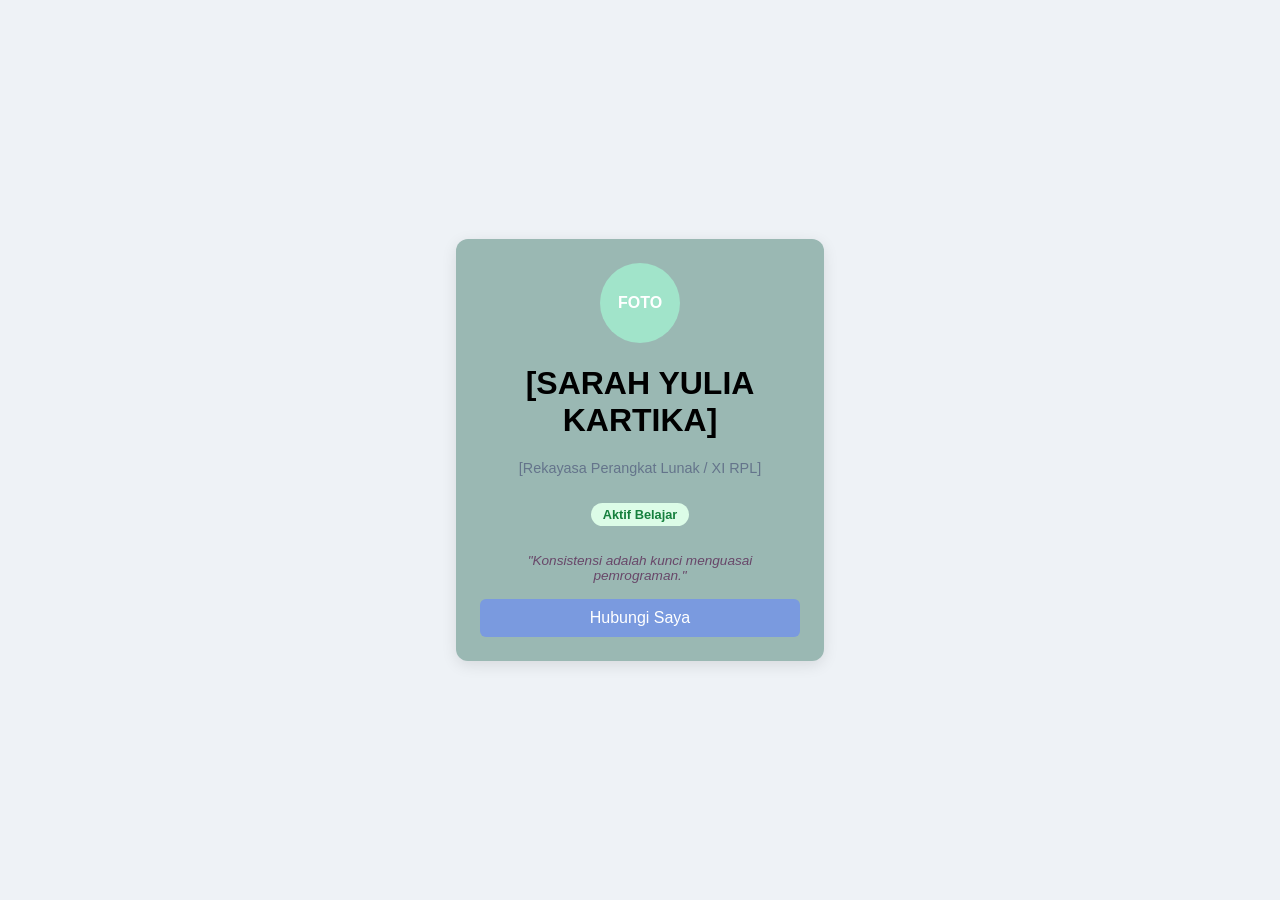
==== index.html @ c22e5049 "Add files via upload" ====
<!DOCTYPE html>
<html lang="id">
<head>
    <meta charset="UTF-8">
    <meta name="viewport" content="width=devide-width, initial-scale=1.0">
    <title>Profil Kartu Digital</title>

    <!--HUBUNGKAN EXSTERNAL CSS DI SINI-->
    <link rel="stylesheet" href="style.css">

    <!-- TULIS INTERNAL CSS DISINI-->
    <style>
        .avatar-placeholder{
            width: 80px;
            height: 80px;
            margin: 0 auto 12px auto;
            border-radius: 50%;
            background-color: #a1e4ca;
            color: #ffffff;
            display: flex;
            align-items: center;
            justify-content: center;
            font-weight: bold;
        }

        .nama siswa{
            font-size: 1.25rem;
            color: #9caae7;
            margin-bottom: 4px;
        }

        .jurusan{
            font-size: 0.9rem;
            color: #64748b;
            margin-top: 0;
        }

        .quote{
            font-style: italic;
            font-size: 0.85rem;
            color: #684769;
        }
    </style>

</head>
<body>

    <div class="card">
        <div class="avatar-placeholder">FOTO</div>
        <h1 class="nama-siswa">[SARAH YULIA KARTIKA]</h1>
        <p class="jurusan">[Rekayasa Perangkat Lunak / XI RPL]</p>

        <div class="info-section">
            <p class="status-badge" style="display: inline-block; background-color: #dcfce7;
            color: #15803d; padding: 4px 12px; border-radius: 20px; font-weight: bold; 
            font-size: 0.8rem;">Aktif Belajar</p>
            <p class="quote">"Konsistensi adalah kunci menguasai pemrograman."</p>
        </div>

        <!-- ELEMEN UNTUK INLINE CSS-->
        <a href="#" class="btn-kontak" style="display: block; margin-top: 16px; padding: 10px;
        background-color: #7a9adf; color: #ffffff; text-decoration: none; border-radius: 6px;
        font-weight: 500;">Hubungi Saya</a>
    </div>

</body>
</html>
---- style.css ----
/* Aturan Dasar Halaman*/
body {
    margin: 0;
    padding: 0;
    font-family: Arial, sans-serif;
    background-color: #eef2f6;
    display: flex;
    justify-content: center;
    align-items: center;
    min-height: 100vh;
}

/*wadah kartu utama*/
.card {
    background-color: #9ab8b3;
    width: 320px;
    padding: 24px;
    border-radius: 12px;
    box-shadow: 0 4px 15px rgba(0,0,0,0.1);
    text-align: center;
    
}
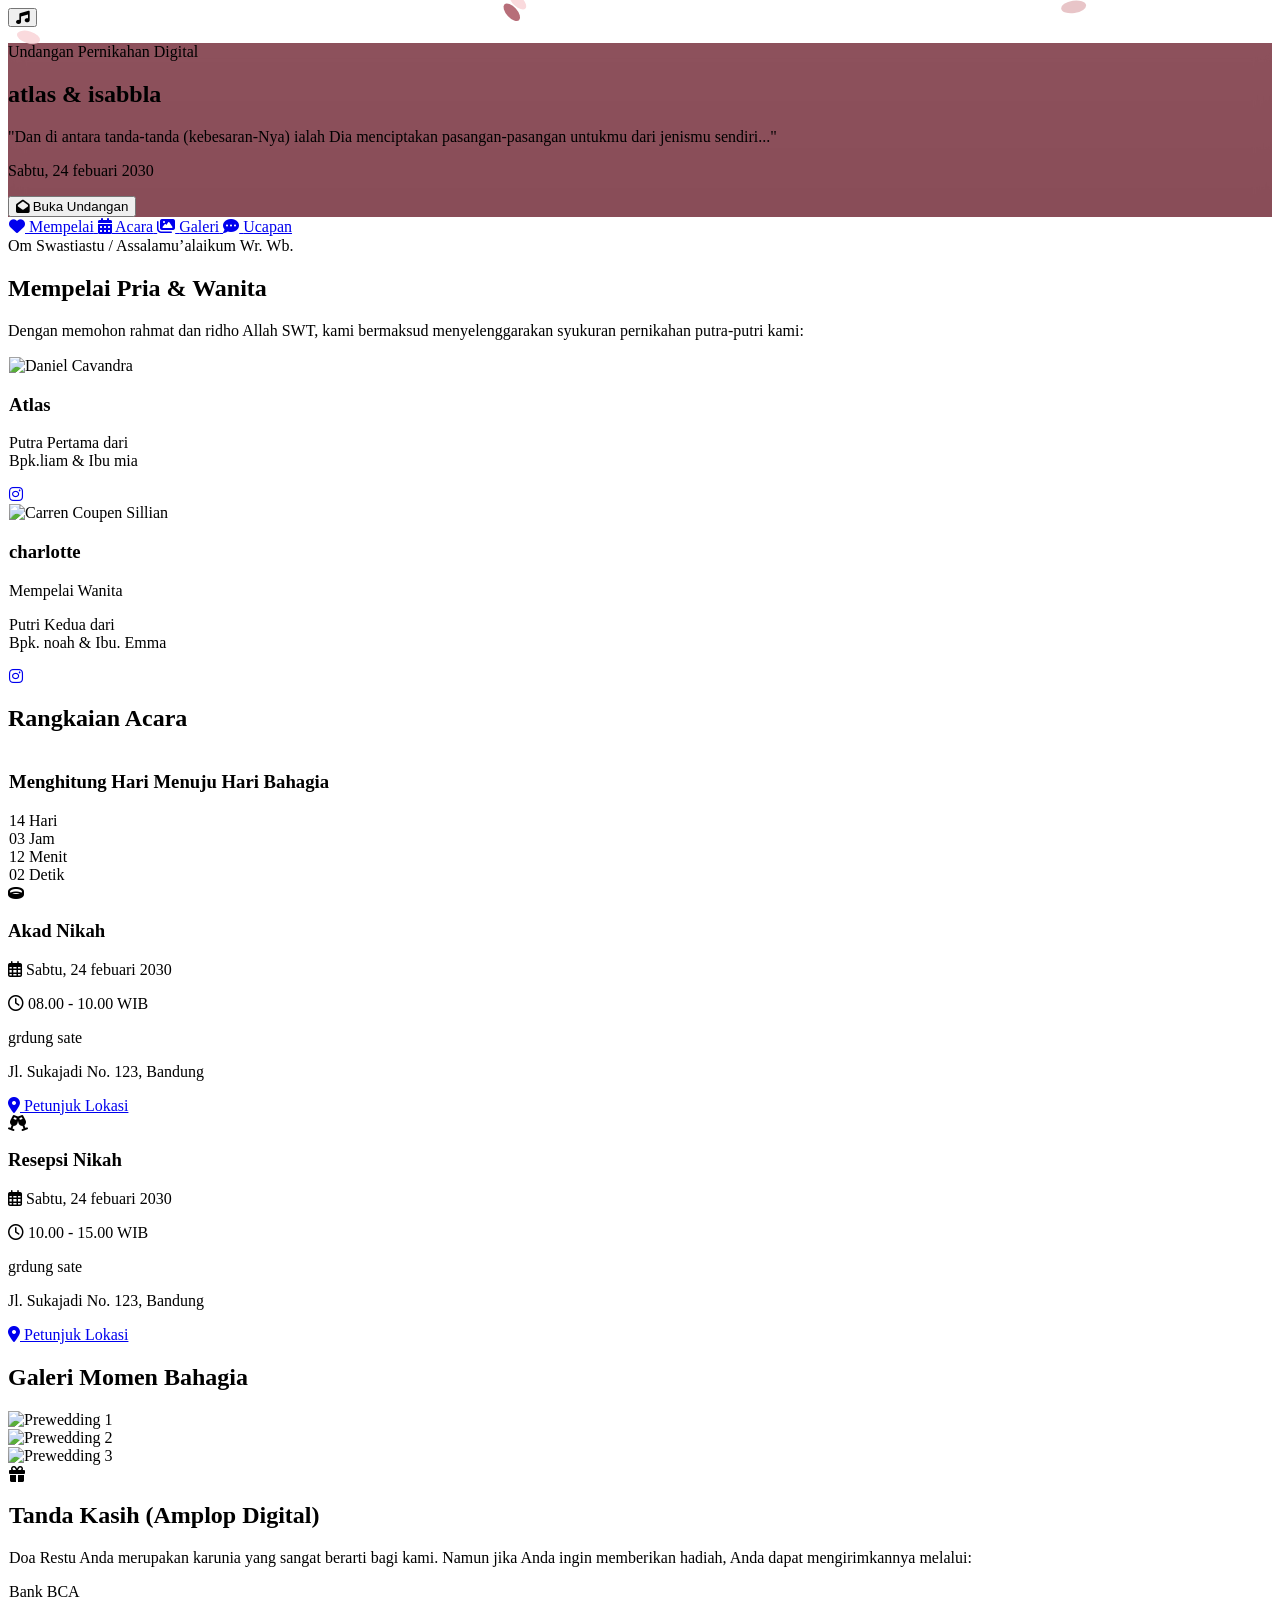
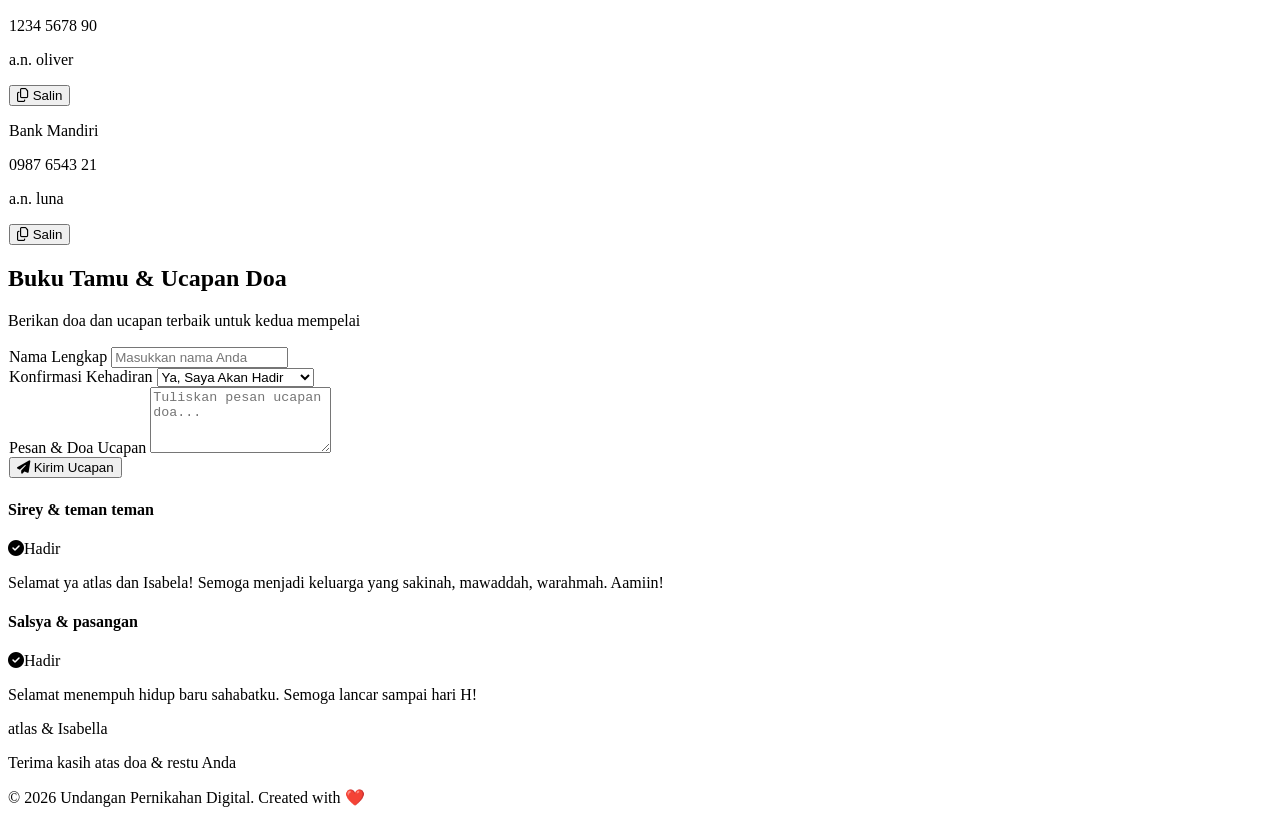
==== commit f5d33567: "Add files via upload" ====
--- a/index.html
+++ b/index.html
@@ -1,67 +1,563 @@
-<!DOCTYPE html>
-<html lang="id">
+<!DOCTYPE html PUBLIC "-//W3C//DTD XHTML 1.0 Transitional//EN" "http://www.w3.org/TR/xhtml1/DTD/xhtml1-transitional.dtd">
+<html xmlns="http://www.w3.org/1999/xhtml">
 <head>
-    <meta charset="UTF-8">
-    <meta name="viewport" content="width=devide-width, initial-scale=1.0">
-    <title>Profil Kartu Digital</title>
-
-    <!--HUBUNGKAN EXSTERNAL CSS DI SINI-->
-    <link rel="stylesheet" href="style.css">
-
-    <!-- TULIS INTERNAL CSS DISINI-->
+<meta http-equiv="Content-Type" content="text/html; charset=utf-8" />
+<title>Undangan Pernikahan - atlas & isabbla</title>
+    <!-- Tailwind CSS CDN -->
+    <script src="https://cdn.tailwindcss.com"></script>
+    
+    <!-- Font Awesome Icons -->
+    <link rel="stylesheet" href="https://cdnjs.cloudflare.com/ajax/libs/font-awesome/6.4.0/css/all.min.css">
+    
+    <!-- Google Fonts (Sacramento for Cursive, Cormorant Garamond for Serif, Montserrat for Clean text) -->
+    <link rel="preconnect" href="https://fonts.googleapis.com">
+    <link rel="preconnect" href="https://fonts.gstatic.com" crossorigin>
+    <link href="https://fonts.googleapis.com/css2?family=Cormorant+Garamond:ital,wght@0,400;0,600;0,700;1,400&family=Montserrat:wght@300;400;500;600&family=Sacramento&display=swap" rel="stylesheet">
+
+    <script>
+        tailwind.config = {
+            theme: {
+                extend: {
+                    colors: {
+                        'rose-gold': '#B76E79',
+                        'champagne': '#F7E7CE',
+                        'cream': '#FFFDD0',
+                        'soft-pink': '#FAE8E6',
+                        'dark-rose': '#8B4552',
+                    },
+                    fontFamily: {
+                        serif: ['"Cormorant Garamond"', 'serif'],
+                        cursive: ['"Sacramento"', 'cursive'],
+                        sans: ['"Montserrat"', 'sans-serif'],
+                    }
+                }
+            }
+        }
+    </script>
+
     <style>
-        .avatar-placeholder{
-            width: 80px;
-            height: 80px;
-            margin: 0 auto 12px auto;
-            border-radius: 50%;
-            background-color: #a1e4ca;
-            color: #ffffff;
-            display: flex;
-            align-items: center;
-            justify-content: center;
-            font-weight: bold;
-        }
-
-        .nama siswa{
-            font-size: 1.25rem;
-            color: #9caae7;
-            margin-bottom: 4px;
-        }
-
-        .jurusan{
-            font-size: 0.9rem;
-            color: #64748b;
-            margin-top: 0;
-        }
-
-        .quote{
-            font-style: italic;
-            font-size: 0.85rem;
-            color: #684769;
+        html {
+            scroll-behavior: smooth;
+        }
+        
+        /* Custom Scrollbar */
+        ::-webkit-scrollbar {
+            width: 8px;
+        }
+        ::-webkit-scrollbar-track {
+            background: #FFFDD0;
+        }
+        ::-webkit-scrollbar-thumb {
+            background: #B76E79;
+            border-radius: 4px;
+        }
+
+        /* Flower Petals Canvas Effect */
+        #petal-canvas {
+            position: fixed;
+            top: 0;
+            left: 0;
+            width: 100%;
+            height: 100%;
+            pointer-events: none;
+            z-index: 50;
+        }
+
+        /* Glassmorphism Effect */
+        .glass {
+            background: rgba(255, 255, 255, 0.75);
+            backdrop-filter: blur(10px);
+            -webkit-backdrop-filter: blur(10px);
+            border: 1px solid rgba(255, 255, 255, 0.3);
+        }
+
+        .glass-dark {
+            background: rgba(139, 69, 82, 0.85);
+            backdrop-filter: blur(8px);
+            -webkit-backdrop-filter: blur(8px);
+        }
+
+        /* Animation Keyframes */
+        @keyframes float {
+            0%, 100% { transform: translateY(0px); }
+            50% { transform: translateY(-10px); }
+        }
+        .animate-float {
+            animation: float 4s ease-in-out infinite;
+        }
+
+        @keyframes pulse-soft {
+            0%, 100% { transform: scale(1); }
+            50% { transform: scale(1.05); }
+        }
+        .animate-pulse-soft {
+            animation: pulse-soft 3s ease-in-out infinite;
         }
     </style>
-
 </head>
-<body>
-
-    <div class="card">
-        <div class="avatar-placeholder">FOTO</div>
-        <h1 class="nama-siswa">[SARAH YULIA KARTIKA]</h1>
-        <p class="jurusan">[Rekayasa Perangkat Lunak / XI RPL]</p>
-
-        <div class="info-section">
-            <p class="status-badge" style="display: inline-block; background-color: #dcfce7;
-            color: #15803d; padding: 4px 12px; border-radius: 20px; font-weight: bold; 
-            font-size: 0.8rem;">Aktif Belajar</p>
-            <p class="quote">"Konsistensi adalah kunci menguasai pemrograman."</p>
+<body class="font-sans bg-[#FAF6F0] text-gray-800 overflow-x-hidden">
+
+    <!-- Canvas Petal Effect -->
+    <canvas id="petal-canvas"></canvas>
+
+    <!-- Audio Player Controller (Floating Button) -->
+    <div class="fixed bottom-6 right-6 z-50">
+        <button id="audio-toggle" onclick="toggleAudio()" class="w-12 h-12 bg-rose-gold text-white rounded-full shadow-lg flex items-center justify-center hover:bg-dark-rose transition-all duration-300 focus:outline-none animate-pulse-soft">
+            <i id="audio-icon" class="fas font-solid fa-music text-lg"></i>
+        </button>
+    </div>
+
+    <!-- Hidden Audio Tag (Menggunakan Musik Royalty Free) -->
+    <audio id="bg-music" loop>
+        <source src="https://cdn.pixabay.com/download/audio/2022/05/27/audio_1808fbf07a.mp3?filename=romantic-wedding-115340.mp3" type="audio/mpeg">
+        Your browser does not support the audio element.
+    </audio>
+
+    <!-- SECTION 1: COVER DEPAN / HERO SECTION -->
+    <section id="cover" class="relative min-h-screen flex items-center justify-center text-center bg-cover bg-center px-4" style="background-image: linear-gradient(rgba(0, 0, 0, 0.4), rgba(0, 0, 0, 0.5)), url('https://images.unsplash.com/photo-1519741497674-611481863552?auto=format&fit=crop&w=1920&q=80');">
+        <div class="max-w-3xl mx-auto text-white z-10 p-6 rounded-2xl glass-dark border border-white/20 shadow-2xl animate-float">
+            <p class="font-sans tracking-widest text-sm md:text-base uppercase text-champagne mb-2">Undangan Pernikahan Digital</p>
+            <h1 class="font-cursive text-6xl md:text-8xl text-champagne my-2 leading-tight">atlas & isabbla</h1>
+            <p class="font-serif text-lg md:text-xl italic text-gray-200 mb-6">"Dan di antara tanda-tanda (kebesaran-Nya) ialah Dia menciptakan pasangan-pasangan untukmu dari jenismu sendiri..."</p>
+            
+            <div class="inline-block bg-white/10 backdrop-blur-md border border-white/30 rounded-lg px-6 py-2 mb-8">
+                <p class="text-sm font-light uppercase tracking-wider text-champagne">Sabtu, 24 febuari 2030</p>
+            </div>
+
+            <div>
+                <button onclick="openInvitation()" class="inline-flex items-center gap-2 bg-rose-gold hover:bg-dark-rose text-white px-8 py-3 rounded-full font-medium transition-all transform hover:scale-105 shadow-xl border border-rose-gold/30">
+                    <i class="fas fa-envelope-open"></i> Buka Undangan
+                </button>
+            </div>
         </div>
-
-        <!-- ELEMEN UNTUK INLINE CSS-->
-        <a href="#" class="btn-kontak" style="display: block; margin-top: 16px; padding: 10px;
-        background-color: #7a9adf; color: #ffffff; text-decoration: none; border-radius: 6px;
-        font-weight: 500;">Hubungi Saya</a>
+    </section>
+
+
+    <!-- MAIN CONTENT (Ditampilkan setelah klik Buka Undangan) -->
+    <div id="main-content">
+
+        <!-- NAVBAR INTERAKTIF -->
+        <nav class="sticky top-0 z-40 glass shadow-sm border-b border-rose-gold/10">
+            <div class="max-w-4xl mx-auto px-4 py-3 flex justify-around items-center text-sm font-medium text-dark-rose">
+                <a href="#mempelai" class="hover:text-rose-gold transition flex flex-col md:flex-row items-center gap-1">
+                    <i class="fas fa-heart text-xs"></i> <span>Mempelai</span>
+                </a>
+                <a href="#acara" class="hover:text-rose-gold transition flex flex-col md:flex-row items-center gap-1">
+                    <i class="fas fa-calendar-alt text-xs"></i> <span>Acara</span>
+                </a>
+                <a href="#galeri" class="hover:text-rose-gold transition flex flex-col md:flex-row items-center gap-1">
+                    <i class="fas fa-images text-xs"></i> <span>Galeri</span>
+                </a>
+                <a href="#ucapan" class="hover:text-rose-gold transition flex flex-col md:flex-row items-center gap-1">
+                    <i class="fas fa-comment-dots text-xs"></i> <span>Ucapan</span>
+                </a>
+            </div>
+        </nav>
+
+
+        <!-- SECTION 2: DETAIL MEMPELAI -->
+        <section id="mempelai" class="py-20 px-4 max-w-5xl mx-auto text-center">
+            <div class="mb-12">
+                <span class="font-cursive text-4xl text-rose-gold">Om Swastiastu / Assalamu’alaikum Wr. Wb.</span>
+                <h2 class="font-serif text-3xl md:text-4xl text-dark-rose font-bold mt-2">Mempelai Pria & Wanita</h2>
+                <div class="w-24 h-1 bg-rose-gold mx-auto mt-3 rounded-full"></div>
+                <p class="mt-4 text-gray-600 max-w-xl mx-auto text-sm md:text-base">
+                    Dengan memohon rahmat dan ridho Allah SWT, kami bermaksud menyelenggarakan syukuran pernikahan putra-putri kami:
+                </p>
+            </div>
+
+            <div class="grid grid-cols-1 md:grid-cols-2 gap-12 items-center">
+                <!-- Mempelai Pria (Song Kang) -->
+                <div class="glass p-8 rounded-3xl shadow-lg border border-rose-gold/20 transform hover:-translate-y-2 transition duration-300">
+                    <div class="relative w-48 h-48 mx-auto mb-6 rounded-full overflow-hidden border-4 border-rose-gold shadow-md">
+                        <img src="cct.jpg" alt="Daniel Cavandra" class="w-full h-full object-cover">
+                    </div>
+                    <h3 class="font-serif text-2xl font-bold text-dark-rose">Atlas</h3>
+                    <p class="text-xs uppercase tracking-widest text-rose-gold font-semibold mt-1"></p>
+                    <p class="mt-4 text-sm text-gray-600">
+                        Putra Pertama dari<br>
+                        <span class="font-medium text-gray-800">Bpk.liam</span> & <span class="font-medium text-gray-800">Ibu mia</span>
+                    </p>
+                    <div class="mt-4 flex justify-center gap-3">
+                        <a href="#" class="w-8 h-8 rounded-full bg-rose-gold/10 text-rose-gold flex items-center justify-center hover:bg-rose-gold hover:text-white transition">
+                            <i class="fab fa-instagram"></i>
+                        </a>
+                    </div>
+                </div>
+
+                <!-- Mempelai Wanita (Kim You-jung) -->
+                <div class="glass p-8 rounded-3xl shadow-lg border border-rose-gold/20 transform hover:-translate-y-2 transition duration-300">
+                    <div class="relative w-48 h-48 mx-auto mb-6 rounded-full overflow-hidden border-4 border-rose-gold shadow-md">
+                        <img src="ppl.jpg" alt="Carren Coupen Sillian" class="w-full h-full object-cover">
+                    </div>
+                    <h3 class="font-serif text-2xl font-bold text-dark-rose">charlotte</h3>
+                    <p class="text-xs uppercase tracking-widest text-rose-gold font-semibold mt-1">Mempelai Wanita</p>
+                    <p class="mt-4 text-sm text-gray-600">
+                        Putri Kedua dari<br>
+                        <span class="font-medium text-gray-800">Bpk. noah</span> & <span class="font-medium text-gray-800">Ibu. Emma</span>
+                    </p>
+                    <div class="mt-4 flex justify-center gap-3">
+                        <a href="#" class="w-8 h-8 rounded-full bg-rose-gold/10 text-rose-gold flex items-center justify-center hover:bg-rose-gold hover:text-white transition">
+                            <i class="fab fa-instagram"></i>
+                        </a>
+                    </div>
+                </div>
+            </div>
+        </section>
+
+
+        <!-- SECTION 3: DETAIL ACARA & COUNTDOWN -->
+        <section id="acara" class="py-20 bg-gradient-to-b from-soft-pink/30 to-cream/50 px-4">
+            <div class="max-w-4xl mx-auto text-center">
+                <h2 class="font-serif text-3xl md:text-4xl text-dark-rose font-bold">Rangkaian Acara</h2>
+                <div class="w-24 h-1 bg-rose-gold mx-auto mt-3 rounded-full mb-10"></div>
+
+                <!-- COUNTDOWN TIMER -->
+                <div class="glass p-6 md:p-8 rounded-2xl shadow-md border border-rose-gold/20 mb-12">
+                    <h3 class="font-serif text-xl text-dark-rose mb-4 font-semibold">Menghitung Hari Menuju Hari Bahagia</h3>
+                    <div id="timer" class="grid grid-cols-4 gap-2 md:gap-4 max-w-lg mx-auto">
+                        <div class="bg-white p-3 md:p-4 rounded-xl shadow-sm border border-rose-gold/10">
+                            <span id="days" class="block font-bold text-2xl md:text-4xl text-rose-gold">00</span>
+                            <span class="text-xs text-gray-500 uppercase">Hari</span>
+                        </div>
+                        <div class="bg-white p-3 md:p-4 rounded-xl shadow-sm border border-rose-gold/10">
+                            <span id="hours" class="block font-bold text-2xl md:text-4xl text-rose-gold">00</span>
+                            <span class="text-xs text-gray-500 uppercase">Jam</span>
+                        </div>
+                        <div class="bg-white p-3 md:p-4 rounded-xl shadow-sm border border-rose-gold/10">
+                            <span id="minutes" class="block font-bold text-2xl md:text-4xl text-rose-gold">00</span>
+                            <span class="text-xs text-gray-500 uppercase">Menit</span>
+                        </div>
+                        <div class="bg-white p-3 md:p-4 rounded-xl shadow-sm border border-rose-gold/10">
+                            <span id="seconds" class="block font-bold text-2xl md:text-4xl text-rose-gold">00</span>
+                            <span class="text-xs text-gray-500 uppercase">Detik</span>
+                        </div>
+                    </div>
+                </div>
+
+                <!-- KARTU JADWAL AKAD & RESEPSI -->
+                <div class="grid grid-cols-1 md:grid-cols-2 gap-8">
+                    <!-- Akad Nikah -->
+                    <div class="bg-white p-8 rounded-3xl shadow-md border border-rose-gold/20 hover:shadow-xl transition">
+                        <div class="w-14 h-14 bg-rose-gold/10 text-rose-gold rounded-full flex items-center justify-center mx-auto mb-4 text-2xl">
+                            <i class="fas fa-ring"></i>
+                        </div>
+                        <h3 class="font-serif text-2xl font-bold text-dark-rose">Akad Nikah</h3>
+                        <p class="text-gray-500 text-sm mt-1"><i class="far fa-calendar-alt text-rose-gold"></i> Sabtu, 24 febuari 2030</p>
+                        <p class="text-gray-500 text-sm mt-1"><i class="far fa-clock text-rose-gold"></i> 08.00 - 10.00 WIB</p>
+                        <p class="text-gray-700 font-medium mt-4">grdung sate</p>
+                        <p class="text-gray-500 text-xs">Jl. Sukajadi No. 123, Bandung</p>
+                        <a href="https://maps.google.com" target="_blank" class="mt-6 inline-block bg-rose-gold/10 hover:bg-rose-gold hover:text-white text-rose-gold text-xs font-semibold px-5 py-2.5 rounded-full transition">
+                            <i class="fas fa-map-marker-alt mr-1"></i> Petunjuk Lokasi
+                        </a>
+                    </div>
+
+                    <!-- Resepsi Nikah -->
+                    <div class="bg-white p-8 rounded-3xl shadow-md border border-rose-gold/20 hover:shadow-xl transition">
+                        <div class="w-14 h-14 bg-rose-gold/10 text-rose-gold rounded-full flex items-center justify-center mx-auto mb-4 text-2xl">
+                            <i class="fas fa-glass-cheers"></i>
+                        </div>
+                        <h3 class="font-serif text-2xl font-bold text-dark-rose">Resepsi Nikah</h3>
+                        <p class="text-gray-500 text-sm mt-1"><i class="far fa-calendar-alt text-rose-gold"></i> Sabtu, 24 febuari 2030</p>
+                        <p class="text-gray-500 text-sm mt-1"><i class="far fa-clock text-rose-gold"></i> 10.00 - 15.00 WIB</p>
+                        <p class="text-gray-700 font-medium mt-4">grdung sate</p>
+                        <p class="text-gray-500 text-xs">Jl. Sukajadi No. 123, Bandung</p>
+                        <a href="https://maps.google.com" target="_blank" class="mt-6 inline-block bg-rose-gold/10 hover:bg-rose-gold hover:text-white text-rose-gold text-xs font-semibold px-5 py-2.5 rounded-full transition">
+                            <i class="fas fa-map-marker-alt mr-1"></i> Petunjuk Lokasi
+                        </a>
+                    </div>
+                </div>
+            </div>
+        </section>
+
+
+        <!-- SECTION 4: GALERI FOTO -->
+        <section id="galeri" class="py-20 px-4 max-w-5xl mx-auto text-center">
+            <h2 class="font-serif text-3xl md:text-4xl text-dark-rose font-bold">Galeri Momen Bahagia</h2>
+            <div class="w-24 h-1 bg-rose-gold mx-auto mt-3 rounded-full mb-10"></div>
+
+            <div class="grid grid-cols-2 md:grid-cols-3 gap-4">
+                <div class="overflow-hidden rounded-2xl shadow-md border border-rose-gold/20">
+                    <img src="images (1).jpg" alt="Prewedding 1" class="w-full h-64 object-cover transform hover:scale-110 transition duration-500">
+                </div>
+                <div class="overflow-hidden rounded-2xl shadow-md border border-rose-gold/20">
+                    <img src="images (2).jpg" alt="Prewedding 2" class="w-full h-64 object-cover transform hover:scale-110 transition duration-500">
+                </div>
+                <div class="overflow-hidden rounded-2xl shadow-md border border-rose-gold/20">
+                    <img src="gambar 3.jpg" alt="Prewedding 3" class="w-full h-64 object-cover transform hover:scale-110 transition duration-500">
+                </div>
+
+               
+            </div>
+        </section>
+
+
+        <!-- SECTION 5: DIGITAL GIFT / AMPLOP DIGITAL -->
+        <section class="py-16 bg-soft-pink/20 px-4">
+            <div class="max-w-2xl mx-auto text-center glass p-8 rounded-3xl shadow-lg border border-rose-gold/20">
+                <div class="w-12 h-12 bg-rose-gold/10 text-rose-gold rounded-full flex items-center justify-center mx-auto mb-3 text-xl">
+                    <i class="fas fa-gift"></i>
+                </div>
+                <h2 class="font-serif text-2xl md:text-3xl text-dark-rose font-bold">Tanda Kasih (Amplop Digital)</h2>
+                <p class="text-xs md:text-sm text-gray-600 mt-2 mb-6">Doa Restu Anda merupakan karunia yang sangat berarti bagi kami. Namun jika Anda ingin memberikan hadiah, Anda dapat mengirimkannya melalui:</p>
+
+                <div class="bg-white p-4 rounded-2xl border border-gray-100 shadow-sm mb-4 flex items-center justify-between">
+                    <div class="text-left">
+                        <p class="font-bold text-dark-rose">Bank BCA</p>
+                        <p class="text-sm text-gray-600 font-mono">1234 5678 90</p>
+                        <p class="text-xs text-gray-500">a.n. oliver</p>
+                    </div>
+                    <button onclick="copyToClipboard('1234567890', this)" class="bg-rose-gold/10 text-rose-gold hover:bg-rose-gold hover:text-white text-xs px-4 py-2 rounded-lg font-medium transition">
+                        <i class="far fa-copy mr-1"></i> Salin
+                    </button>
+                </div>
+
+                <div class="bg-white p-4 rounded-2xl border border-gray-100 shadow-sm flex items-center justify-between">
+                    <div class="text-left">
+                        <p class="font-bold text-dark-rose">Bank Mandiri</p>
+                        <p class="text-sm text-gray-600 font-mono">0987 6543 21</p>
+                        <p class="text-xs text-gray-500">a.n. luna</p>
+                    </div>
+                    <button onclick="copyToClipboard('0987654321', this)" class="bg-rose-gold/10 text-rose-gold hover:bg-rose-gold hover:text-white text-xs px-4 py-2 rounded-lg font-medium transition">
+                        <i class="far fa-copy mr-1"></i> Salin
+                    </button>
+                </div>
+            </div>
+        </section>
+
+
+        <!-- SECTION 6: FORM UCAPAN & DOA (RSVP) -->
+        <section id="ucapan" class="py-20 px-4 max-w-3xl mx-auto">
+            <div class="text-center mb-10">
+                <h2 class="font-serif text-3xl md:text-4xl text-dark-rose font-bold">Buku Tamu & Ucapan Doa</h2>
+                <div class="w-24 h-1 bg-rose-gold mx-auto mt-3 rounded-full"></div>
+                <p class="text-sm text-gray-600 mt-2">Berikan doa dan ucapan terbaik untuk kedua mempelai</p>
+            </div>
+
+            <!-- Form -->
+            <form id="rsvp-form" onsubmit="handleRSVP(event)" class="glass p-6 md:p-8 rounded-3xl shadow-lg border border-rose-gold/20 mb-8">
+                <div class="mb-4">
+                    <label class="block text-xs font-semibold text-gray-700 uppercase mb-1">Nama Lengkap</label>
+                    <input type="text" id="guest-name" required placeholder="Masukkan nama Anda" class="w-full px-4 py-2.5 rounded-xl border border-gray-300 focus:outline-none focus:border-rose-gold text-sm bg-white/80">
+                </div>
+                <div class="mb-4">
+                    <label class="block text-xs font-semibold text-gray-700 uppercase mb-1">Konfirmasi Kehadiran</label>
+                    <select id="guest-status" class="w-full px-4 py-2.5 rounded-xl border border-gray-300 focus:outline-none focus:border-rose-gold text-sm bg-white/80">
+                        <option value="Hadir">Ya, Saya Akan Hadir</option>
+                        <option value="Tidak Hadir">Maaf, Tidak Bisa Hadir</option>
+                        <option value="Ragu-ragu">Masih Ragu-ragu</option>
+                    </select>
+                </div>
+                <div class="mb-6">
+                    <label class="block text-xs font-semibold text-gray-700 uppercase mb-1">Pesan & Doa Ucapan</label>
+                    <textarea id="guest-message" rows="4" required placeholder="Tuliskan pesan ucapan doa..." class="w-full px-4 py-2.5 rounded-xl border border-gray-300 focus:outline-none focus:border-rose-gold text-sm bg-white/80"></textarea>
+                </div>
+                <button type="submit" class="w-full bg-rose-gold hover:bg-dark-rose text-white py-3 rounded-xl font-medium transition shadow-md">
+                    <i class="fas fa-paper-plane mr-2"></i> Kirim Ucapan
+                </button>
+            </form>
+
+            <!-- Daftar Ucapan -->
+            <div id="wishes-list" class="space-y-4 max-h-96 overflow-y-auto pr-2">
+                <!-- Ucapan Bawaan -->
+                <div class="bg-white p-4 rounded-2xl shadow-sm border border-rose-gold/10">
+                    <div class="flex justify-between items-center mb-1">
+                        <h4 class="font-bold text-dark-rose text-sm">Sirey & teman teman</h4>
+                        <span class="text-[10px] bg-green-100 text-green-700 px-2 py-0.5 rounded-full font-medium"><i class="fas fa-check-circle mr-1"></i>Hadir</span>
+                    </div>
+                    <p class="text-xs text-gray-600">Selamat ya atlas dan Isabela! Semoga menjadi keluarga yang sakinah, mawaddah, warahmah. Aamiin!</p>
+                </div>
+
+                <div class="bg-white p-4 rounded-2xl shadow-sm border border-rose-gold/10">
+                    <div class="flex justify-between items-center mb-1">
+                        <h4 class="font-bold text-dark-rose text-sm">Salsya & pasangan</h4>
+                        <span class="text-[10px] bg-green-100 text-green-700 px-2 py-0.5 rounded-full font-medium"><i class="fas fa-check-circle mr-1"></i>Hadir</span>
+                    </div>
+                    <p class="text-xs text-gray-600">Selamat menempuh hidup baru sahabatku. Semoga lancar sampai hari H!</p>
+                </div>
+            </div>
+        </section>
+
+
+
+        <!-- FOOTER -->
+        <footer class="py-8 bg-dark-rose text-white text-center text-xs">
+            <p class="font-cursive text-2xl text-champagne mb-1">atlas & Isabella</p>
+            <p class="text-gray-300">Terima kasih atas doa & restu Anda</p>
+            <p class="text-gray-400 mt-4 text-[10px]">&copy; 2026 Undangan Pernikahan Digital. Created with ❤️</p>
+        </footer>
+
     </div>
 
+    <!-- JAVASCRIPT LOGIC -->
+    <script>
+        // --- 1. OPEN INVITATION & MUSIC PLAYER ---
+        const bgMusic = document.getElementById('bg-music');
+        const audioIcon = document.getElementById('audio-icon');
+        let isPlaying = false;
+
+        function openInvitation() {
+            // Scroll ke main content
+            document.getElementById('mempelai').scrollIntoView({ behavior: 'smooth' });
+            
+            // Putar audio jika belum diputar
+            if (!isPlaying) {
+                playAudio();
+            }
+        }
+
+        function playAudio() {
+            bgMusic.play().then(() => {
+                isPlaying = true;
+                audioIcon.className = "fas fa-music text-lg animate-spin";
+            }).catch(err => console.log("Audio autoplay diblokir browser:", err));
+        }
+
+        function toggleAudio() {
+            if (isPlaying) {
+                bgMusic.pause();
+                audioIcon.className = "fas fa-volume-mute text-lg";
+                isPlaying = false;
+            } else {
+                playAudio();
+            }
+        }
+
+        // --- 2. COUNTDOWN TIMER ---
+        const weddingDate = new Date('December 20, 2026 08:00:00').getTime();
+
+        function updateCountdown() {
+            const now = new Date().getTime();
+            const distance = weddingDate - now;
+
+            if (distance > 0) {
+                const days = Math.floor(distance / (1000 * 60 * 60 * 24));
+                const hours = Math.floor((distance % (1000 * 60 * 60 * 24)) / (1000 * 60 * 60));
+                const minutes = Math.floor((distance % (1000 * 60 * 60)) / (1000 * 60));
+                const seconds = Math.floor((distance % (1000 * 60)) / 1000);
+
+                document.getElementById('days').innerText = days < 10 ? '0' + days : days;
+                document.getElementById('hours').innerText = hours < 10 ? '0' + hours : hours;
+                document.getElementById('minutes').innerText = minutes < 10 ? '0' + minutes : minutes;
+                document.getElementById('seconds').innerText = seconds < 10 ? '0' + seconds : seconds;
+            }
+        }
+        setInterval(updateCountdown, 1000);
+        updateCountdown();
+
+        // --- 3. COPY REKENING CLIPBOARD ---
+        function copyToClipboard(text, btnElement) {
+            const tempInput = document.createElement("input");
+            tempInput.value = text;
+            document.body.appendChild(tempInput);
+            tempInput.select();
+            document.execCommand("copy");
+            document.body.removeChild(tempInput);
+
+            const originalHTML = btnElement.innerHTML;
+            btnElement.innerHTML = `<i class="fas fa-check mr-1"></i> Tersalin!`;
+            btnElement.classList.add("bg-green-600", "text-white");
+            
+            setTimeout(() => {
+                btnElement.innerHTML = originalHTML;
+                btnElement.classList.remove("bg-green-600", "text-white");
+            }, 2000);
+        }
+
+        // --- 4. INTERACTIVE RSVP FORM ---
+        function handleRSVP(event) {
+            event.preventDefault();
+            const name = document.getElementById('guest-name').value;
+            const status = document.getElementById('guest-status').value;
+            const message = document.getElementById('guest-message').value;
+
+            let badgeColor = "bg-green-100 text-green-700";
+            if (status === "Tidak Hadir") badgeColor = "bg-red-100 text-red-700";
+            if (status === "Ragu-ragu") badgeColor = "bg-yellow-100 text-yellow-700";
+
+            const wishHTML = `
+                <div class="bg-white p-4 rounded-2xl shadow-sm border border-rose-gold/10 animate-fade-in">
+                    <div class="flex justify-between items-center mb-1">
+                        <h4 class="font-bold text-dark-rose text-sm">${name}</h4>
+                        <span class="text-[10px] ${badgeColor} px-2 py-0.5 rounded-full font-medium">${status}</span>
+                    </div>
+                    <p class="text-xs text-gray-600">${message}</p>
+                </div>
+            `;
+
+            const wishesList = document.getElementById('wishes-list');
+            wishesList.insertAdjacentHTML('afterbegin', wishHTML);
+
+            // Reset Form
+            document.getElementById('rsvp-form').reset();
+            alert("Terima kasih atas doa & konfirmasinya!");
+        }
+
+        // --- 5. CANVAS FALLING PETALS ANIMATION ---
+        const canvas = document.getElementById('petal-canvas');
+        const ctx = canvas.getContext('2d');
+
+        function resizeCanvas() {
+            canvas.width = window.innerWidth;
+            canvas.height = window.innerHeight;
+        }
+        window.addEventListener('resize', resizeCanvas);
+        resizeCanvas();
+
+        const petals = [];
+        const numPetals = 25;
+
+        class Petal {
+            constructor() {
+                this.x = Math.random() * canvas.width;
+                this.y = Math.random() * canvas.height - canvas.height;
+                this.size = Math.random() * 8 + 6;
+                this.speedY = Math.random() * 1.5 + 0.8;
+                this.speedX = Math.random() * 1 - 0.5;
+                this.angle = Math.random() * 360;
+                this.spin = Math.random() * 2 - 1;
+                this.color = ['#B76E79', '#FADADD', '#E8C5C8'][Math.floor(Math.random() * 3)];
+            }
+
+            update() {
+                this.y += this.speedY;
+                this.x += Math.sin(this.angle * Math.PI / 180) * 0.8;
+                this.angle += this.spin;
+
+                if (this.y > canvas.height) {
+                    this.y = -20;
+                    this.x = Math.random() * canvas.width;
+                }
+            }
+
+            draw() {
+                ctx.save();
+                ctx.translate(this.x, this.y);
+                ctx.rotate(this.angle * Math.PI / 180);
+                ctx.fillStyle = this.color;
+                ctx.beginPath();
+                ctx.ellipse(0, 0, this.size, this.size / 2, 0, 0, Math.PI * 2);
+                ctx.fill();
+                ctx.restore();
+            }
+        }
+
+        for (let i = 0; i < numPetals; i++) {
+            petals.push(new Petal());
+        }
+
+        function animatePetals() {
+            ctx.clearRect(0, 0, canvas.width, canvas.height);
+            petals.forEach(petal => {
+                petal.update();
+                petal.draw();
+            });
+            requestAnimationFrame(animatePetals);
+        }
+
+        window.onload = function() {
+            animatePetals();
+        };
+    </script>
 </body>
-</html>+</html>
